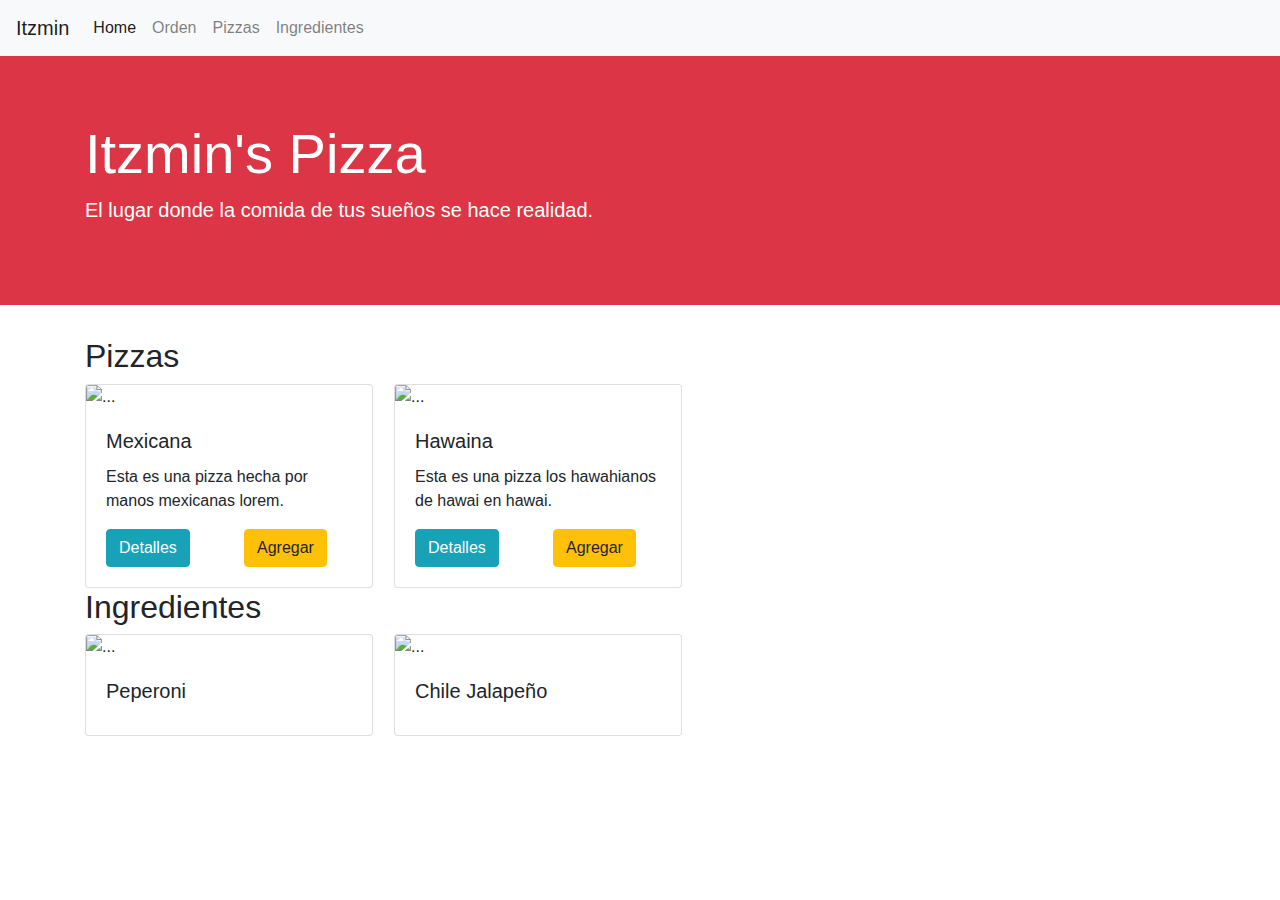
==== index.html @ 8900a936 "Enlaces" ====
<!doctype html>
<html lang="en">
  <head>
    <meta charset="utf-8">
    <meta name="viewport" content="width=device-width, initial-scale=1, shrink-to-fit=no">
    <link rel="stylesheet" href="https://stackpath.bootstrapcdn.com/bootstrap/4.4.1/css/bootstrap.min.css" integrity="sha384-Vkoo8x4CGsO3+Hhxv8T/Q5PaXtkKtu6ug5TOeNV6gBiFeWPGFN9MuhOf23Q9Ifjh" crossorigin="anonymous">
    <title>Itzmin's pizza</title>
  </head>
  <body>    

    <!-- NAVBAR -->
    <nav class="navbar navbar-expand-lg navbar-light bg-light">
        <a class="navbar-brand" href="#">Itzmin</a>
        <button class="navbar-toggler" type="button" data-toggle="collapse" data-target="#navbarNav" aria-controls="navbarNav" aria-expanded="false" aria-label="Toggle navigation">
          <span class="navbar-toggler-icon"></span>
        </button>
        <div class="collapse navbar-collapse" id="navbarNav">
          <ul class="navbar-nav">
            <li class="nav-item active">
              <a class="nav-link" href="index.html">Home <span class="sr-only">(current)</span></a>
            </li>
            <li class="nav-item">
              <a class="nav-link" href="orden.html">Orden</a>
            </li>
            <li class="nav-item">
              <a class="nav-link" href="pizzas.html">Pizzas</a>
            </li>
            <li class="nav-item">
                <a class="nav-link" href="ingredientes.html">Ingredientes</a>
              </li>
          </ul>
        </div>
      </nav>
    <!-- /NAVBAR -->

    <div class="jumbotron jumbotron-fluid bg-danger text-white">
      <div class="container">
        <h1 class="display-4">Itzmin's Pizza</h1>
        <p class="lead">El lugar donde la comida de tus sueños se hace realidad.</p>
      </div>
    </div>


      <div class="container">
          <div class="row">
            <div class="col">
                <h2>Pizzas</h2>
                <div class="row">
                    <div class="col-3 mr-4">
                        <!-- Sección pizzas -->
                        <div class="card" style="width: 18rem;">
                            <img src="https://cdn2.cocinadelirante.com/sites/default/files/styles/gallerie/public/images/2018/05/como-hacer-pizza-casera-sin-horno-receta.jpg" class="card-img-top" alt="...">
                            <div class="card-body">
                                <h5 class="card-title">Mexicana</h5>
                              <p class="card-text">Esta es una pizza hecha por manos mexicanas lorem.</p>
                              <div class="row">
                                  <div class="col">
                                    <a href="#" class="btn btn-info">Detalles</a>
                                  </div>
                                  <div class="col">
                                    <a href="#" class="btn btn-warning">Agregar </a>
                                  </div>
                              </div>
                            </div>

                        </div>
                    </div>
                    <div class="col-3">
                        <!-- Sección pizzas -->
                        <div class="card" style="width: 18rem;">
                            <img src="https://cdn.kiwilimon.com/recetaimagen/11116/th5-640x426-1328.jpg" class="card-img-top" alt="...">
                            <div class="card-body">
                                <h5 class="card-title">Hawaina</h5>
                              <p class="card-text">Esta es una pizza los hawahianos de hawai en hawai.</p>
                              <div class="row">
                                <div class="col">
                                  <a href="#" class="btn btn-info">Detalles</a>
                                </div>
                                <div class="col">
                                  <a href="#" class="btn btn-warning">Agregar </a>
                                </div>
                            </div>
                            </div>
                          </div>
                    </div>

                </div>

            </div>
          </div>
          <div class="row">
            <div class="col">
                <h2>Ingredientes</h2>
                <div class="row">
                    <div class="col-3 mr-4">
                        <!-- Sección pizzas -->
                        <div class="card" style="width: 18rem;">
                            <img src="https://http2.mlstatic.com/peperoni-envasado-al-vacio-x-kg-ideal-para-pizzerias-D_NQ_NP_901940-MLA31073176482_062019-F.webp" class="card-img-top" alt="...">
                            <div class="card-body">
                                <h5 class="card-title">Peperoni</h5>
                            </div>

                        </div>
                    </div>
                    <div class="col-3">
                        <!-- Sección pizzas -->
                        <div class="card" style="width: 18rem;">
                            <img src="https://http2.mlstatic.com/semillas-chile-jalapeno-hidroponia-hortaliza-50--D_NQ_NP_956832-MLM26298341581_112017-F.jpg" class="card-img-top" alt="...">
                            <div class="card-body">
                                <h5 class="card-title">Chile Jalapeño</h5>
                            </div>
                          </div>
                    </div>

                </div>
            </div>
          </div>
      </div>


    <script src="https://code.jquery.com/jquery-3.4.1.slim.min.js" integrity="sha384-J6qa4849blE2+poT4WnyKhv5vZF5SrPo0iEjwBvKU7imGFAV0wwj1yYfoRSJoZ+n" crossorigin="anonymous"></script>
    <script src="https://cdn.jsdelivr.net/npm/popper.js@1.16.0/dist/umd/popper.min.js" integrity="sha384-Q6E9RHvbIyZFJoft+2mJbHaEWldlvI9IOYy5n3zV9zzTtmI3UksdQRVvoxMfooAo" crossorigin="anonymous"></script>
    <script src="https://stackpath.bootstrapcdn.com/bootstrap/4.4.1/js/bootstrap.min.js" integrity="sha384-wfSDF2E50Y2D1uUdj0O3uMBJnjuUD4Ih7YwaYd1iqfktj0Uod8GCExl3Og8ifwB6" crossorigin="anonymous"></script>
  </body>
</html>
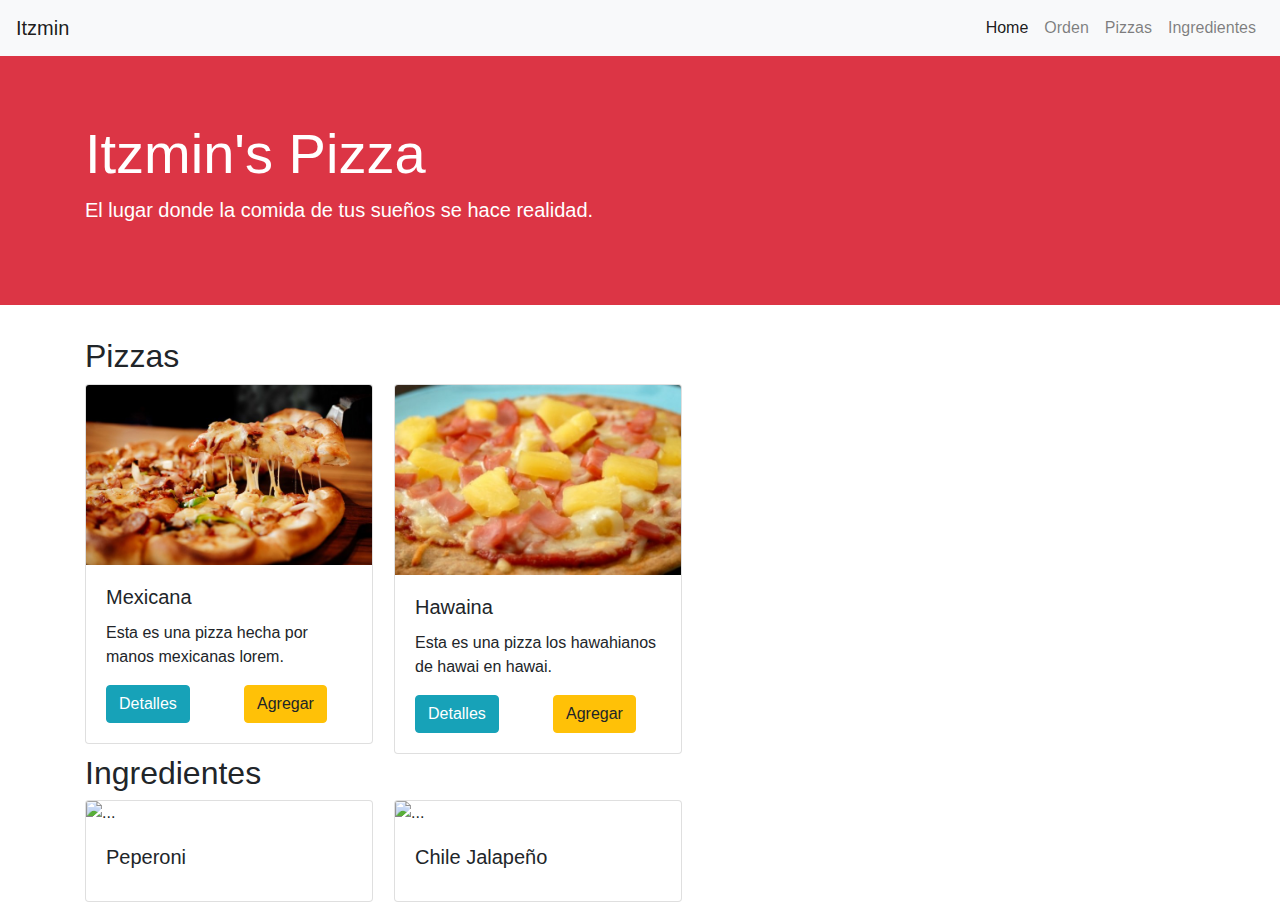
==== commit 70cd02a7: "Elementos de navbar a la derecha" ====
--- a/index.html
+++ b/index.html
@@ -14,8 +14,8 @@
         <button class="navbar-toggler" type="button" data-toggle="collapse" data-target="#navbarNav" aria-controls="navbarNav" aria-expanded="false" aria-label="Toggle navigation">
           <span class="navbar-toggler-icon"></span>
         </button>
-        <div class="collapse navbar-collapse" id="navbarNav">
-          <ul class="navbar-nav">
+        <div class="collapse navbar-collapse justify-content-end" id="navbarNav">
+          <ul class="navbar-nav navbar-right">
             <li class="nav-item active">
               <a class="nav-link" href="index.html">Home <span class="sr-only">(current)</span></a>
             </li>
@@ -39,8 +39,6 @@
         <p class="lead">El lugar donde la comida de tus sueños se hace realidad.</p>
       </div>
     </div>
-
-
       <div class="container">
           <div class="row">
             <div class="col">
@@ -49,7 +47,7 @@
                     <div class="col-3 mr-4">
                         <!-- Sección pizzas -->
                         <div class="card" style="width: 18rem;">
-                            <img src="https://cdn2.cocinadelirante.com/sites/default/files/styles/gallerie/public/images/2018/05/como-hacer-pizza-casera-sin-horno-receta.jpg" class="card-img-top" alt="...">
+                            <img src="img/pizzas/mexicana.jpg" class="card-img-top" alt="...">
                             <div class="card-body">
                                 <h5 class="card-title">Mexicana</h5>
                               <p class="card-text">Esta es una pizza hecha por manos mexicanas lorem.</p>
@@ -68,7 +66,7 @@
                     <div class="col-3">
                         <!-- Sección pizzas -->
                         <div class="card" style="width: 18rem;">
-                            <img src="https://cdn.kiwilimon.com/recetaimagen/11116/th5-640x426-1328.jpg" class="card-img-top" alt="...">
+                            <img src="img/pizzas/hawaiana.jpg" class="card-img-top" alt="...">
                             <div class="card-body">
                                 <h5 class="card-title">Hawaina</h5>
                               <p class="card-text">Esta es una pizza los hawahianos de hawai en hawai.</p>
